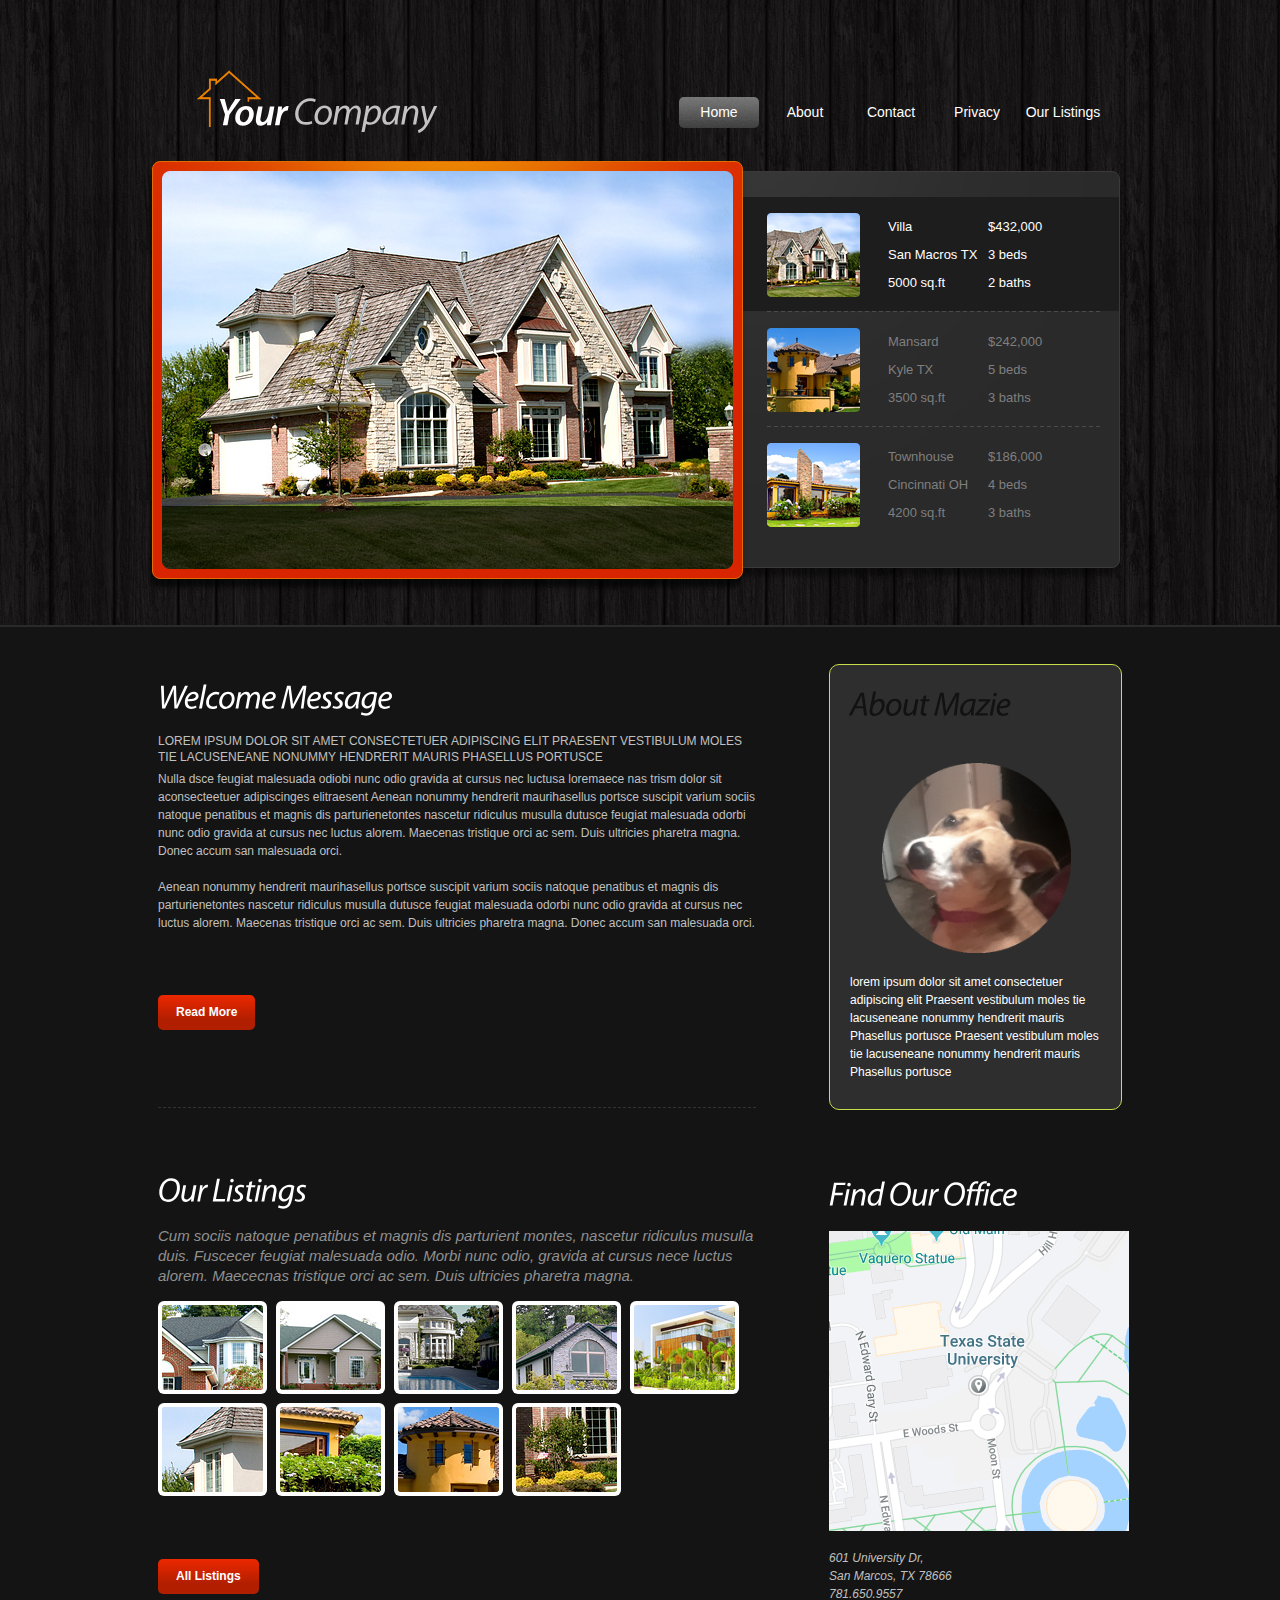
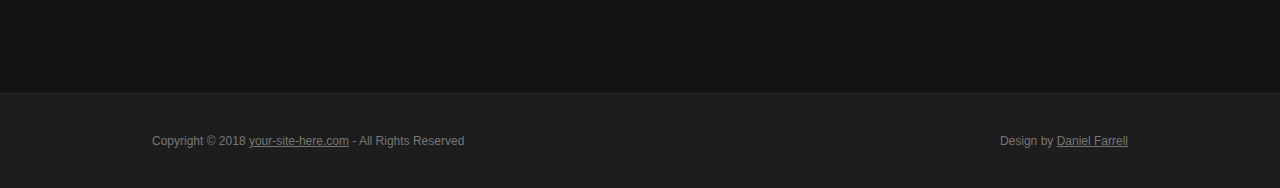
==== index.html @ 31a65c51 "first commit" ====
<!DOCTYPE html>
<html lang="en">
<head>
<title>Real Estate</title>
<meta charset="utf-8">
<link rel="stylesheet" href="css/reset.css" type="text/css" media="all">
<link rel="stylesheet" href="css/grid.css" type="text/css" media="all">
<link rel="stylesheet" href="css/style.css" type="text/css" media="all">
<script type="text/javascript" src="js/jquery-1.4.2.min.js" ></script>
<script type="text/javascript" src="js/cufon-yui.js"></script>
<script type="text/javascript" src="js/Myriad_Pro_italic_400-Myriad_Pro_italic_600.font.js"></script>
<script type="text/javascript" src="js/cufon-replace.js"></script>
<script type="text/javascript" src="js/jquery.faded.js"></script>
<script type="text/javascript" src="js/script.js"></script>
<!--[if lt IE 7]>
<script type="text/javascript" src="js/ie_png.js"></script>
<script type="text/javascript">ie_png.fix('.png, .logo, .extra-banner');</script>
<![endif]-->
<!--[if lt IE 9]><script type="text/javascript" src="js/html5.js"></script><![endif]-->
</head>
<body>
<!-- START PAGE SOURCE -->
<header>
  <div class="container_16">
    <div class="logo">
      <h1><a href="index.html"><strong>Your</strong> Company</a></h1>
    </div>
    <nav>
      <ul>
        <li><a href="index.html" class="current">Home</a></li>
        <!--removed selling -->
        <!--Removed buying.html-->
        <!--Removed renting.html-->
       <!-- removed moving -->
        <li><a href="about.html">About</a></li>
        <!--Removed finance-->
        <li><a href="contact.html">Contact</a></li>
        <li><a href="privacy.html">Privacy</a></li>
        <li><a href="playground.html">Our Listings</a></li>     
      </ul>
    </nav>
    <div id="faded">
      <div class="rap"> <a href="placeholder.html"><img src="images/big-img1.jpg" alt="" width="571" height="398"></a> <a href="placeholder.html"><img src="images/big-img2.jpg" alt="" width="571" height="398"></a> <a href="placeholder.html"><img src="images/big-img3.jpg" alt="" width="571" height="398"></a> </div>
      <ul class="pagination">
        <li> <a href="#" rel="0"> <img src="images/f_thumb1.png" alt=""> <span class="left"> Villa<br />
          San Macros TX<br />
          5000 sq.ft </span> <span class="right"> $432,000<br />
          3 beds<br />
          2 baths </span> </a> </li>
        <li> <a href="#" rel="1"> <img src="images/f_thumb2.png" alt=""> <span class="left"> Mansard<br />
          Kyle TX<br />
          3500 sq.ft </span> <span class="right"> $242,000<br />
          5 beds<br />
          3 baths </span> </a> </li>
        <li> <a href="#" rel="2"> <img src="images/f_thumb3.png" alt=""> <span class="left"> Townhouse<br />
          Cincinnati OH<br />
          4200 sq.ft </span> <span class="right"> $186,000<br />
          4 beds<br />
          3 baths </span> </a> </li>
      </ul>
       <!--deleted --> </div>
  </div>
</header>
<section id="content">
  <div class="container_16">
    <div class="clearfix">
      <section id="mainContent" class="grid_10">
        <article>
          <h2>Welcome Message</h2>
          <h3>Lorem ipsum dolor sit amet consectetuer adipiscing elit Praesent vestibulum moles tie lacuseneane nonummy hendrerit mauris Phasellus portusce</h3>
          <p>Nulla dsce feugiat malesuada odiobi nunc odio gravida at cursus nec luctusa loremaece nas trism dolor sit aconsecteetuer adipiscinges elitraesent
          Aenean nonummy hendrerit maurihasellus portsce suscipit varium sociis natoque penatibus et magnis dis parturienetontes nascetur ridiculus musulla dutusce feugiat malesuada odorbi nunc odio gravida at cursus nec luctus alorem. Maecenas tristique orci ac sem. Duis ultricies pharetra magna. Donec accum san malesuada orci. </p>
          <p>Aenean nonummy hendrerit maurihasellus portsce suscipit varium sociis natoque penatibus et magnis dis parturienetontes nascetur ridiculus musulla dutusce feugiat malesuada odorbi nunc odio gravida at cursus nec luctus alorem. Maecenas tristique orci ac sem. Duis ultricies pharetra magna. Donec accum san malesuada orci.</p>
          <a href="about.html" class="button" style="margin:45px 0">Read More</a> </article>
        <article class="last">
          <h2 style="margin-top: 32px">Our Listings</h2>
          <h5>Cum sociis natoque penatibus et magnis dis parturient montes, nascetur ridiculus musulla duis. Fuscecer feugiat malesuada odio. Morbi nunc odio, gravida at cursus nece luctus alorem. Maececnas tristique orci ac sem. Duis ultricies pharetra magna. </h5>
          <ul class="img-list clearfix">
            <!-- listingx.html will be switched with more appropriate naming conventions based on property name or location -->
            <li><a href="listing1.html"><img src="images/thumb1.jpg" alt=""></a></li>
            <li><a href="listing2.html"><img src="images/thumb2.jpg" alt=""></a></li>
            <li><a href="listing3.html"><img src="images/thumb3.jpg" alt=""></a></li>
            <li><a href="listing4.html"><img src="images/thumb4.jpg" alt=""></a></li>
            <li><a href="listing5.html"><img src="images/thumb5.jpg" alt=""></a></li>
            <li><a href="listing6.html"><img src="images/thumb6.jpg" alt=""></a></li>
            <li><a href="listing7.html"><img src="images/thumb7.jpg" alt=""></a></li>
            <li><a href="listing8.html#"><img src="images/thumb8.jpg" alt=""></a></li>
            <li><a href="listing9.html"><img src="images/thumb9.jpg" alt=""></a></li>
          </ul>
          <a href="playground.html" style = "margin-top:45px" class="button">All Listings</a> </article>
      </section>
      <aside class="grid_6">
        <div class="prefix_1">
          <article>
            <div class="box">
              <h2>About Mazie</h2>
              <a href="about.html"><img src="images/mazie.jpg" class="img-box mazie"></a>
                 <p>lorem ipsum dolor sit amet consectetuer adipiscing elit Praesent vestibulum moles tie lacuseneane nonummy hendrerit mauris Phasellus portusce  Praesent vestibulum moles tie lacuseneane nonummy hendrerit mauris Phasellus portusce</p>
            </div>
          </article>
          <article class="last">           
            <h2>Find Our Office</h2>
            <div class = 'map'>
               <p><a href=""><img src="images/university.png"></a></p>
            </div>
            <address>
            601 University Dr,<br> 
            San Marcos, TX 78666<br>
            781.650.9557
            </address>
          </article>
        </div>
      </aside>
    </div>
  </div>
</section>
<footer>
  <div class="footerlink">
    <p class="lf">Copyright &copy; 2018 <a href="#">your-site-here.com</a> - All Rights Reserved</p>
    <p class="rf">Design by <a href="https://resumeofdan.com">Daniel Farrell</a></p>
    <div style="clear:both;"></div>
  </div>
</footer>
<script type="text/javascript">
$(function () {
    //accordion
    $(".accordion dt").toggle(function () {
        $(this).next().slideDown();
    }, function () {
        $(this).next().slideUp();
    });
})
</script>
<script type="text/javascript"> Cufon.now(); </script>
<!-- END PAGE SOURCE -->
</body>
</html>
---- css/grid.css ----
.container_16 {
	margin-left:auto;
	margin-right:auto;
	width:976px;
}
.grid_1, .grid_2, .grid_3, .grid_4, .grid_5, .grid_6, .grid_7, .grid_8, .grid_9, .grid_10, .grid_11, .grid_12, .grid_13, .grid_14, .grid_15, .grid_16 {
	display:inline;
	float:left;
	position:relative;
	margin-left:6px;
	margin-right:6px;
}
.alpha {
	margin-left:0;
}
.omega {
	margin-right:0;
}
.container_16 .grid_1 {
	width:49px;
}
.container_16 .grid_2 {
	width:110px;
}
.container_16 .grid_3 {
	width:171px;
}
.container_16 .grid_4 {
	width:232px;
}
.container_16 .grid_5 {
	width:293px;
}
.container_16 .grid_6 {
	width:354px;
}
.container_16 .grid_7 {
	width:415px;
}
.container_16 .grid_8 {
	width:476px;
}
.container_16 .grid_9 {
	width:537px;
}
.container_16 .grid_10 {
	width:598px;
}
.container_16 .grid_11 {
	width:659px;
}
.container_16 .grid_12 {
	width:720px;
}
.container_16 .grid_13 {
	width:781px;
}
.container_16 .grid_14 {
	width:842px;
}
.container_16 .grid_15 {
	width:903px;
}
.container_16 .grid_16 {
	width:964px;
}
.container_16 .prefix_1 {
	padding-left:61px;
}
.container_16 .prefix_2 {
	padding-left:122px;
}
.container_16 .prefix_3 {
	padding-left:183px;
}
.container_16 .prefix_4 {
	padding-left:244px;
}
.container_16 .prefix_5 {
	padding-left:305px;
}
.container_16 .prefix_6 {
	padding-left:366px;
}
.container_16 .prefix_7 {
	padding-left:427px;
}
.container_16 .prefix_8 {
	padding-left:488px;
}
.container_16 .prefix_9 {
	padding-left:549px;
}
.container_16 .prefix_10 {
	padding-left:610px;
}
.container_16 .prefix_11 {
	padding-left:671px;
}
.container_16 .prefix_12 {
	padding-left:732px;
}
.container_16 .prefix_13 {
	padding-left:793px;
}
.container_16 .prefix_14 {
	padding-left:854px;
}
.container_16 .prefix_15 {
	padding-left:915px;
}
.container_16 .suffix_1 {
	padding-right:61px;
}
.container_16 .suffix_2 {
	padding-right:122px;
}
.container_16 .suffix_3 {
	padding-right:183px;
}
.container_16 .suffix_4 {
	padding-right:244px;
}
.container_16 .suffix_5 {
	padding-right:305px;
}
.container_16 .suffix_6 {
	padding-right:366px;
}
.container_16 .suffix_7 {
	padding-right:427px;
}
.container_16 .suffix_8 {
	padding-right:488px;
}
.container_16 .suffix_9 {
	padding-right:549px;
}
.container_16 .suffix_10 {
	padding-right:610px;
}
.container_16 .suffix_11 {
	padding-right:671px;
}
.container_16 .suffix_12 {
	padding-right:732px;
}
.container_16 .suffix_13 {
	padding-right:793px;
}
.container_16 .suffix_14 {
	padding-right:854px;
}
.container_16 .suffix_15 {
	padding-right:915px;
}
.container_16 .push_1 {
	left:61px;
}
.container_16 .push_2 {
	left:122px;
}
.container_16 .push_3 {
	left:183px;
}
.container_16 .push_4 {
	left:244px;
}
.container_16 .push_5 {
	left:305px;
}
.container_16 .push_6 {
	left:366px;
}
.container_16 .push_7 {
	left:427px;
}
.container_16 .push_8 {
	left:488px;
}
.container_16 .push_9 {
	left:549px;
}
.container_16 .push_10 {
	left:610px;
}
.container_16 .push_11 {
	left:671px;
}
.container_16 .push_12 {
	left:732px;
}
.container_16 .push_13 {
	left:793px;
}
.container_16 .push_14 {
	left:854px;
}
.container_16 .push_15 {
	left:915px;
}
.container_16 .pull_1 {
	left:-61px;
}
.container_16 .pull_2 {
	left:-122px;
}
.container_16 .pull_3 {
	left:-183px;
}
.container_16 .pull_4 {
	left:-244px;
}
.container_16 .pull_5 {
	left:-305px;
}
.container_16 .pull_6 {
	left:-366px;
}
.container_16 .pull_7 {
	left:-427px;
}
.container_16 .pull_8 {
	left:-488px;
}
.container_16 .pull_9 {
	left:-549px;
}
.container_16 .pull_10 {
	left:-610px;
}
.container_16 .pull_11 {
	left:-671px;
}
.container_16 .pull_12 {
	left:-732px;
}
.container_16 .pull_13 {
	left:-793px;
}
.container_16 .pull_14 {
	left:-854px;
}
.container_16 .pull_15 {
	left:-915px;
}
.clear {
	clear:both;
	display:block;
	overflow:hidden;
	visibility:hidden;
	width:0;
	height:0;
}
.clearfix:after {
	clear:both;
	content:' ';
	display:block;
	font-size:0;
	line-height:0;
	visibility:hidden;
	width:0;
	height:0;
}
.clearfix {
	display:inline-block;
}
* html .clearfix {
	height:1%;
}
.clearfix {
	display:block;
}
---- css/style.css ----
article, aside, audio, canvas, command, datalist, details, embed, figcaption, figure, footer, header, hgroup, keygen, meter, nav, output, progress, section, source, video {
	display:block;
}
mark, rp, rt, ruby, summary, time {
	display:inline
}
body {
	background:#1d1d1d;
	font-family:Arial, Helvetica, sans-serif;
	font-size:100%;
	line-height:1.125em;
	color:#c0c0c0;
}
html {
	min-width:980px;
}
html, body {
	height:100%;
}
.container_16 {
	font-size:.75em;
	position:relative;
}
header {
	height:625px;
	overflow:hidden;
	border-bottom:2px solid #2a2a2a;
	background:url(../images/Black-wood-photoshop-pattern-for-website-background.jpg) 100% 0 #1d1d1d;
}
header.listing{
	height:150px;
}
#content {
	padding:37px 0 90px 0;
	background:#141414;
}
#mainContent {
	padding:13px 0 0 0;
}
.fleft {
	float:left;
}
.fright {
	float:right;
}
.clear {
	clear:both;
}
.col-1, .col-2, .col-3 {
	float:left;
}
.alignright {
	text-align:right;
}
.aligncenter {
	text-align:center;
}
.wrapper {
	width:100%;
	overflow:hidden;
}
.inside {
	padding:20px;
}
input, select, textarea {
	font-family:Arial, Helvetica, sans-serif;
	font-size:1em;
	vertical-align:middle;
	font-weight:normal;
}
figure {
	margin:0 24px 0 0;
	float:left;
	padding:4px;
	background:#fff;
	position:relative;
	border-radius:6px;
	-moz-border-radius:6px;
	-webkit-border-radius:6px;
	behavior:url(../js/PIE.htc);
}
figure.alt {
	margin-right:5px;
}
figure.last {
	margin-right:0;
}
.last h2{
	padding-top: 30px;
}
.img-box {
	width:100%;
	overflow:hidden;
	padding-bottom:20px;
}

.img-box.mazie{
    display: block;
    margin-left: auto;
    margin-right: auto;
    width: 75%;
}
.extra-wrap {
	overflow:hidden;
}
p {
	margin-bottom:18px;
}
.p1 {
	margin-bottom:9px;
}
.p2 {
	margin-bottom:18px;
}
.p3 {
	margin-bottom:27px;
}
h3.about{
	font-size:16px;
	margin-bottom:20px;
}
p.about{
	padding-top: 20px
    padding-bottom:10px;
    font-size: 14px;
}
a {
	color:#c0c0c0;
	outline:none;
}
a:hover {
	text-decoration:none;
}
h2 {
	font-size:33px;
	color:#fff;
	line-height:1.2em;
	font-style:italic;
	font-weight:normal;
	letter-spacing:-1px;
	margin-bottom:.5em;
}
h3 {
	font-size:1em;
	line-height:16px;
	font-weight:normal;
	text-transform:uppercase;
	color:#c0c0c0;
	margin-bottom:5px;
}
h4 {
	font-size:1em;
	color:#616161;
	margin-bottom:12px;
}
h5 {
	font-size:15px;
	line-height:20px;
	font-weight:normal;
	color:#909090;
	font-style:italic;
	margin-bottom:1em;
}
hgroup h5 {
	margin-bottom:4px;
}
hgroup h4 {
	margin-bottom:18px;
}
.button {
	display:inline-block;
	position:relative;
	border-radius:5px;
	-moz-border-radius:5px;
	-webkit-border-radius:5px;
	background-color:#d42400;
	background:-webkit-gradient(linear, 0 0, 0 70%, from(#ed2800), to(#b21e00));
	background:-moz-linear-gradient(#ed2800, #b21e00 70%);
	background:linear-gradient(#ed2800, #b21e00 70%);
	-pie-background:linear-gradient(#ed2800, #b21e00 70%);
	behavior:url(../js/PIE.htc);
	padding:0 18px 0 18px;
	line-height:35px;
	color:#fff;
	font-weight:bold;
	text-decoration:none;
	-webkit-transition-duration:0.5s;
}
.button:hover {
	background:#fff;
	color:#000;
}
.box {
	background: #2e2e2e;
	padding:24px 18px 10px 20px;
	margin-bottom: 30px;
	border:1px solid #c9dd47;
	border-radius:10px;
	-moz-border-radius:10px;
	-webkit-border-radius:10px;
	behavior:url(../js/PIE.htc);
	position:relative;
	color:#fff;
}
.box h2 {
	color:#121212;
	background: 0 100% repeat-x;
	padding-bottom:20px;
	margin-bottom:20px;
	line-height:30px;
	letter-spacing:-1px;
}
.box h3 {
	font-weight:normal;
	color:#000;
	font-size:16px;
	line-height:22px;
	text-transform:none;
}
.box h3 a {
	color:#000;
}
.address {
	float:left;
	margin:0 30px 10px 0;
}
.address.last {
	margin-right:0;
	width:100%;
}
.address dt {
	margin-bottom:4px;
	text-transform:uppercase;
}
.address dd {
	clear:both;
}
.address dd span {
	float:left;
	padding-right:25px;
}
.address dd a {
	color:#c0c0c0;
}
header .logo {
	position:absolute;
	left:45px;
	top:70px;
	background:url(../images/logo.png) no-repeat 0 0;
	padding:20px 0 0 20px;
}
header .logo h1 {
	font-size:38px;
	line-height:1.2em;
	color:#c3c3c3;
	font-weight:normal;
	font-style:italic;
	letter-spacing:-1px;
}
header .logo h1 a {
	color:#c3c3c3;
	text-decoration:none;
}
header .logo h1 a strong {
	color:#fff;
}
header nav {
	position:absolute;
	right:25px;
	top:97px;
}
header nav ul li {
	float:left;
	padding-left:6px;
}
header nav ul li a {
	float:left;
	color:#fff;
	text-decoration:none;
	width:80px;
	text-align:center;
	line-height:31px;
	font-size:14px;
}
header nav ul li a:hover, header nav ul li a.current {
	background:url(../images/nav-bg.gif) 0 0 repeat-x;
	border-radius:5px;
	-moz-border-radius:5px;
	-webkit-border-radius:5px;
}
#faded {
	position:absolute;
	left:0;
	top:161px;
	padding-bottom:20px;
}
#faded .rap {
	background:url(../images/img-wrapper-bg.jpg) no-repeat 50% 0 #d92400;
	border:1px solid #e46b00;
	width:589px;
	height:416px;
	border-radius:8px;
	-moz-border-radius:8px;
	-webkit-border-radius:8px;
	box-shadow:-2px 8px 5px rgba(0, 0, 0, .6);
	-moz-box-shadow:-2px 8px 5px rgba(0, 0, 0, .6);
	-webkit-box-shadow:-2px 8px 5px rgba(0, 0, 0, .6);
	z-index:10;
	overflow:hidden;
}
#faded .info-gallery {
	position:relative;
	left:33%;
	top:600px;
	padding-bottom:20px;
	background:url(../images/img-wrapper-bg.jpg) no-repeat 50% 0 #d92400;
	border:1px solid #e46b00;
	width:589px;
	height:416px;
	border-radius:8px;
	-moz-border-radius:8px;
	-webkit-border-radius:8px;
	box-shadow:-2px 8px 5px rgba(0, 0, 0, .6);
	-moz-box-shadow:-2px 8px 5px rgba(0, 0, 0, .6);
	-webkit-box-shadow:-2px 8px 5px rgba(0, 0, 0, .6);
	z-index:10;
	overflow:hidden;
	}
#faded .info-gallery.description{
	width:50%;
}	
#faded .rap img {
	margin:9px 0 0 9px;
}
#faded ul.pagination {
	position:absolute;
	left:537px;
	top:10px;
	background:url(../images/pagination-splash.gif) no-repeat 0 0 #2a2a2a;
	border:1px solid #3a3a3a;
	border-radius:8px;
	-moz-border-radius:8px;
	-webkit-border-radius:8px;
	box-shadow:-2px 8px 5px rgba(0, 0, 0, .4);
	-moz-box-shadow:-2px 8px 5px rgba(0, 0, 0, .4);
	-webkit-box-shadow:-2px 8px 5px rgba(0, 0, 0, .4);
	z-index:9;
	padding:25px 0 25px 0;
}
#faded ul.pagination li {
	width:429px;
	position:relative;
	background:url(../images/line-bot.gif) no-repeat 77px 100%;
	padding-bottom:1px;
	height:1%;
}
#faded ul.pagination li:last-child {
	background:none;
}
#faded ul.pagination li a {
	display:block;
	padding:16px 40px 14px 77px;
	overflow:hidden;
	color:#7f7f7f;
	text-decoration:none;
	font-size:13px;
	line-height:28px;
	height:1%;
	cursor:pointer;
	-moz-transition:all 0.3s ease-out;
	-o-transition:all 0.3s ease-out;
	-webkit-transition:all 0.3s ease-out;
}
#faded ul.pagination li a:hover, #faded ul.pagination li.current a {
	background-color:#1d1d1d;
	color:#fff;
}
#faded ul.pagination li a img {
	float:left;
	margin-right:28px;
}
#faded ul.pagination li a span.left {
	float:left;
	width:100px;
}
#faded ul.pagination li a span.right {
	float:left;
	width:80px;
}
#faded .extra-banner {
	position:absolute;
	left:485px;
	top:307px;
	z-index:11;
}
#mainContent article {
	padding:0 0 32px 0;
	margin-bottom:30px;
	border-bottom:1px dashed #323232;
}
#mainContent article.last {
	padding-bottom:0;
	margin-bottom:0;
	border:none;
}
aside article {
	padding-bottom:0;
	margin-bottom:35px;
}
aside article.last {
	margin-bottom:0;
}
/*aside.home-description{
	background: #ffffff;
	width: 70000px; 
	height: 400px;
	margin:70px 0 0 100px;
	display:block;
}*/
.map{
	width:65%;
}
.img-list {
	padding-bottom:9px;
}
.img-list li {
	float:left;
	padding:0 9px 9px 0;
	width:109px;
	height:93px;
}
.img-list li a {
	float:left;
	padding:4px;
	background:#fff;
	position:relative;
	z-index:1;
	border-radius:6px;
	-moz-border-radius:6px;
	-webkit-border-radius:6px;
	behavior:url(../js/PIE.htc);
	-webkit-transition-duration:0.5s;
}
.img-list li a:hover {
	z-index:2;
	background:#ce2300;
	-webkit-transform:scale(1.5);
}
.accordion dt {
	font-size:16px;
	line-height:1.2em;
	color:#000;
	position:relative;
	padding:10px 0 5px 40px;
	height:1%;
}
.accordion dt img {
	position:absolute;
	left:0;
	top:10px;
}
.accordion dt a {
	color:#000;
}
.accordion dd {
	display:none;
	padding:0 0 0 40px;
}
.list1 li {
	background:url(../images/arrow1.gif) no-repeat 0 7px;
	padding:0 0 6px 15px;
	font-size:13px;
	zoom:1;
}
.list1 li a {
	color:#fff;
	font-weight:bold;
}
#contacts-form fieldset {
	border:none;
}
#contacts-form label {
	display:block;
	height:26px;
	overflow:hidden;
}
#contacts-form span {
	float:left;
	width:66px;
}
#contacts-form input {
	float:left;
	background:#1e1e1e;
	border:1px solid #a4a4a4;
	width:210px;
	padding:1px 5px 1px 5px;
	color:#fff;
}
#contacts-form textarea {
	float:left;
	width:210px;
	padding:1px 5px 1px 5px;
	height:195px;
	background:#1e1e1e;
	border:1px solid #a4a4a4;
	overflow:auto;
	color:#fff;
}
#contacts-form .button {
	float:right;
	margin-left:16px;
	margin-top:14px;
}
footer {
	border-top:1px solid #292929;
	padding:40px 0;
	color:#777;
	font-size:.75em;
	bottom:0;
}
footer .footerlink {
	position:relative;
	margin:0 auto;
	width:976px;
}
.footerlink p {
	margin:0;
	padding:0;
	line-height:normal;
	white-space:nowrap;
	text-indent:inherit;
	color:#777;
}
.footerlink a {
	color:#777;
	font-weight:normal;
	margin:0;
	padding:0;
	border:none;
	text-decoration:underline;
	background-color:transparent;
}
.footerlink a:hover {
	color:#777;
	background-color:transparent;
	text-decoration:none;
}
.footerlink .lf {
	float:left;
}
.footerlink .rf {
	float:right;
}
a {
	outline:none;
}
/****************************************************************************/
mazie-img{
	height:100%;
	width:100%;
}

#property-details{
    height: 800px; /*your fixed height*/
	margin: 0 0px 0 100px;
	transform: translateY(75px);	
	padding:0px;
}

#property-details .box{
	height:400px;
	line-height: 40px;
	width:80%;
	transform:translateX(30px);
}
#property-details li {
    display: inline-block; /*necessary*/
    font-size: 26px;
    line-height: 40px;
    padding:0 16px 0 0px;
    margin:0 0px;
}

#property-details ul {

}

#property-details .fleft{
	padding-right:0px;
}

li .annotation{
	padding:0 0 0 0;
	text-align: center;
}
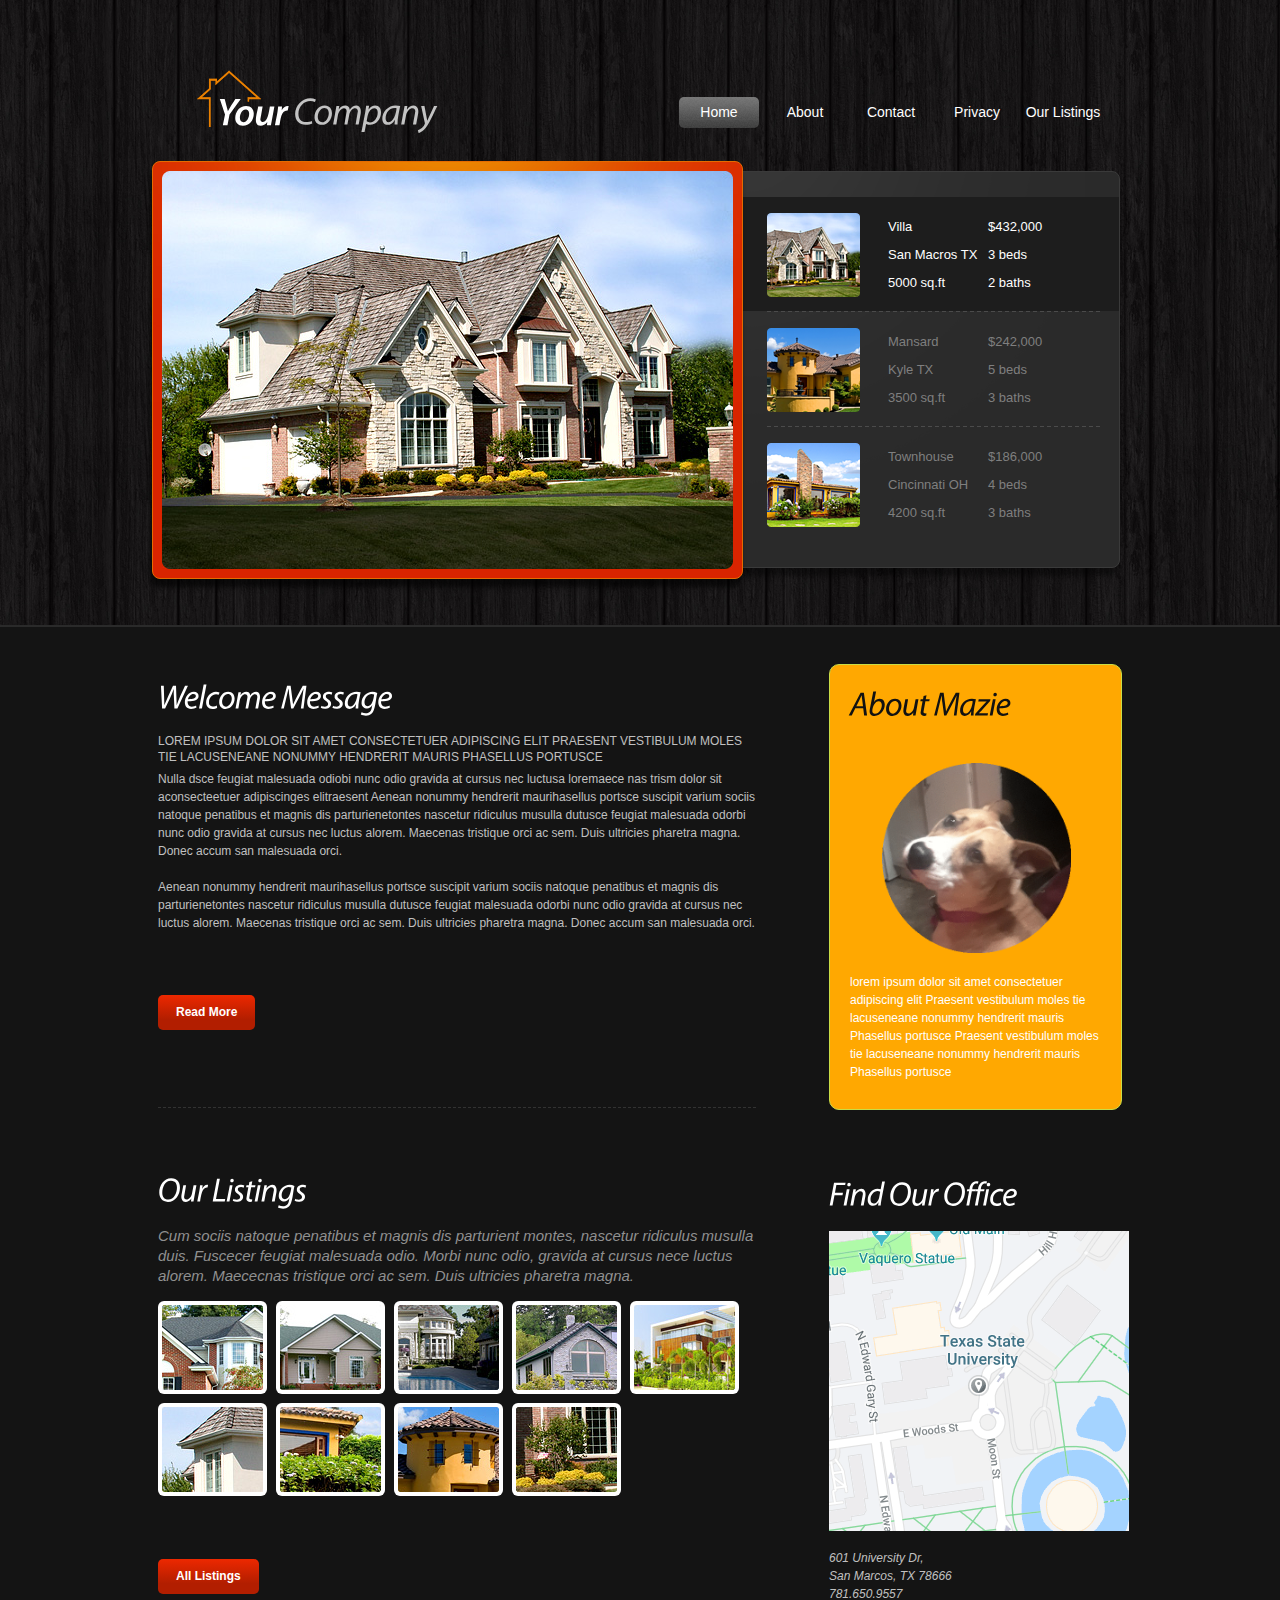
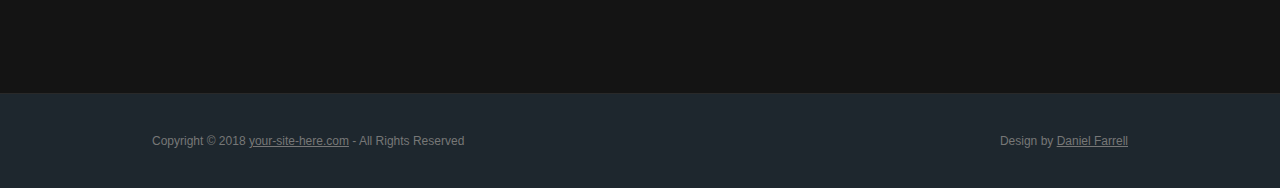
==== commit bb0aecab: "change a links" ====
--- a/index.html
+++ b/index.html
@@ -117,7 +117,7 @@
 <footer>
   <div class="footerlink">
     <p class="lf">Copyright &copy; 2018 <a href="#">your-site-here.com</a> - All Rights Reserved</p>
-    <p class="rf">Design by <a href="https://resumeofdan.com">Daniel Farrell</a></p>
+    <p class="rf">Design by <a href="https://resumeofdan1.com">Daniel Farrell</a></p>
     <div style="clear:both;"></div>
   </div>
 </footer>
--- a/css/style.css
+++ b/css/style.css
@@ -5,7 +5,7 @@
 	display:inline
 }
 body {
-	background:#1d1d1d;
+	background:#1e272e;
 	font-family:Arial, Helvetica, sans-serif;
 	font-size:100%;
 	line-height:1.125em;
@@ -191,7 +191,7 @@
 	color:#000;
 }
 .box {
-	background: #2e2e2e;
+	background: #ffa801;
 	padding:24px 18px 10px 20px;
 	margin-bottom: 30px;
 	border:1px solid #c9dd47;
